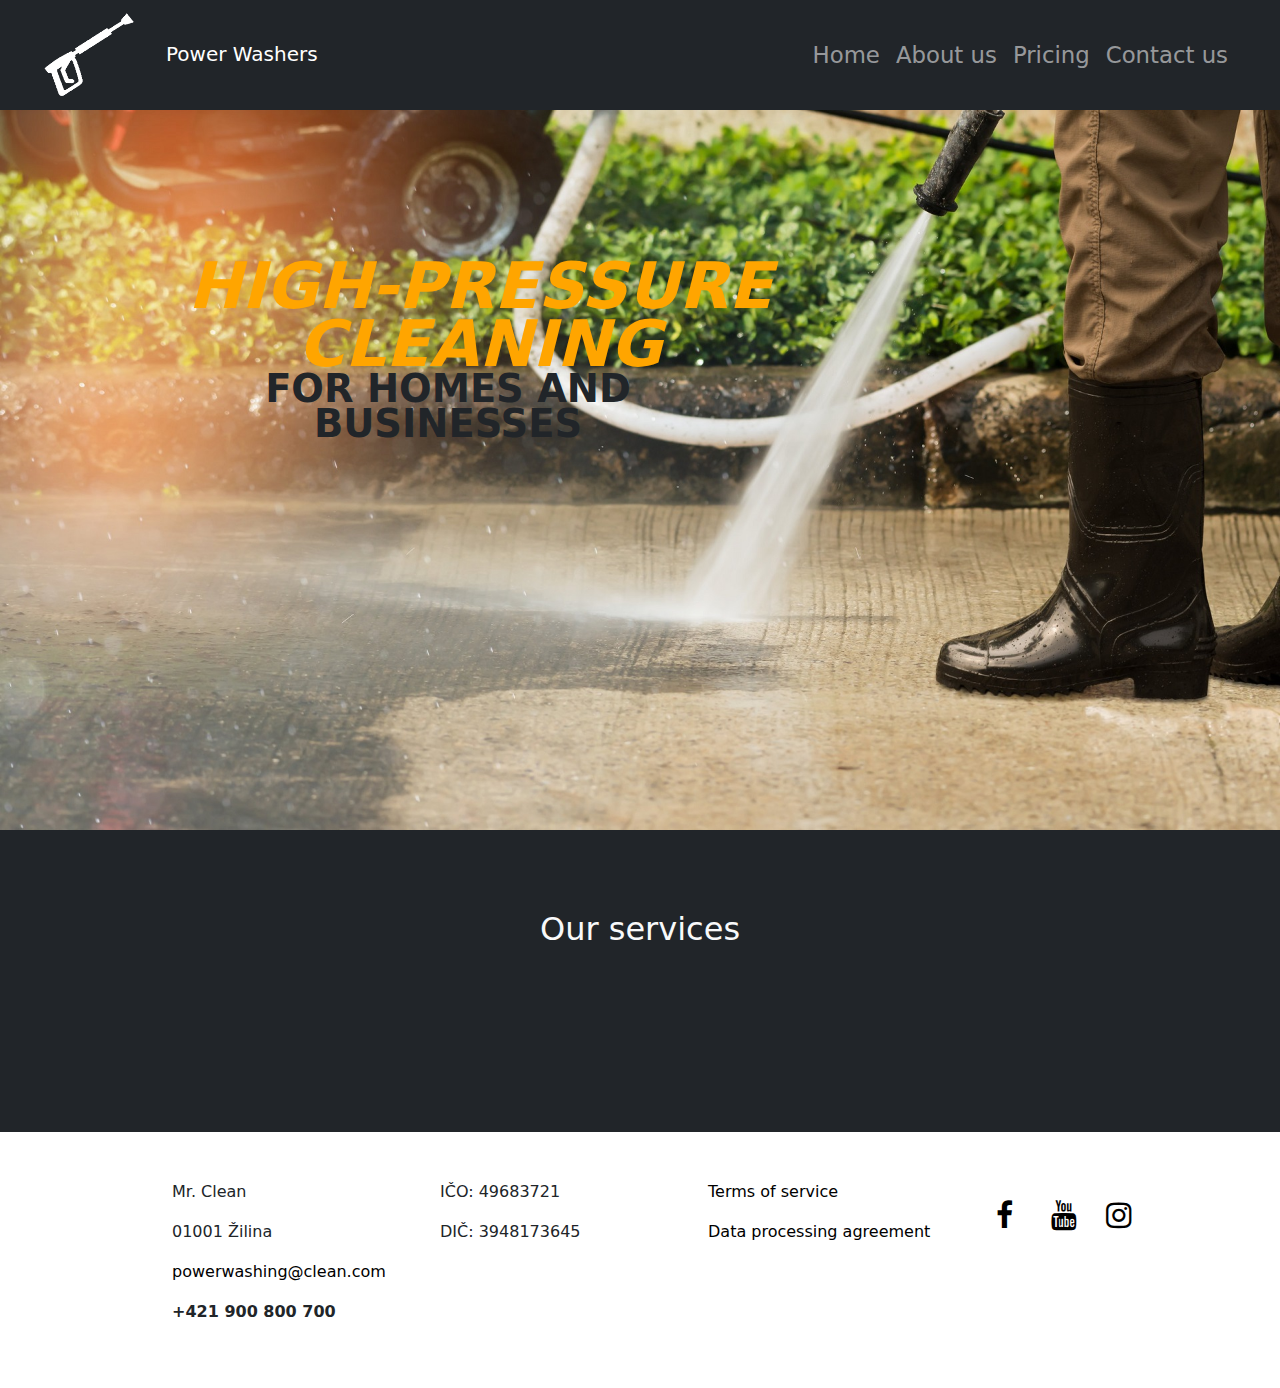
==== index.html @ 641e5bcb "Initial commit" ====
<!DOCTYPE html>
<html lang="en">
  <head>
    <meta name="viewport" content="width=device-width, initial-scale=1" />
    <meta charset="UTF-8" />
    <meta http-equiv="X-UA-Compatible" />
    <meta name="viewport" content="width=device-width, initial-scale=1.0" />
    <link
      rel="stylesheet"
      href="https://cdnjs.cloudflare.com/ajax/libs/font-awesome/4.7.0/css/font-awesome.min.css"
    />
    <link
      href="https://cdn.jsdelivr.net/npm/bootstrap@5.1.1/dist/css/bootstrap.min.css"
      rel="stylesheet"
    />
    <script src="https://cdn.jsdelivr.net/npm/bootstrap@5.1.1/dist/js/bootstrap.bundle.min.js"></script>
    <link rel="stylesheet" href="style.css" />
    <title>PowerWashers</title>
  </head>
  <body>
    <nav class="navbar sticky-top navbar-expand-md navbar-dark bg-dark">
      <div class="container-fluid">
        <a href="index.html" class="navbar-brand"
          ><img
            src="img/washingGun.png"
            alt="Washing gun"
            width="90"
            height="84"
          />Power Washers</a
        >
        <button
          class="navbar-toggler"
          type="button"
          data-bs-toggle="collapse"
          data-bs-target="#navItems"
        >
          <span class="navbar-toggler-icon"></span>
        </button>
        <div class="collapse navbar-collapse" id="navItems">
          <ul class="navbar-nav ms-auto">
            <li class="nav-item">
              <a href="index.html" class="nav-link">Home</a>
            </li>
            <li class="nav-item">
              <a href="about-us.html" class="nav-link">About us</a>
            </li>
            <li class="nav-item">
              <a href="pricing.html" class="nav-link">Pricing</a>
            </li>
            <li class="nav-item">
              <a href="contact.html" class="nav-link">Contact us</a>
            </li>
          </ul>
        </div>
      </div>
    </nav>

    <div class="container-fluid main-cont">
      <img id="main-img" src="img/pw-main.jpeg" alt="" />
      <div class="centered">HIGH-PRESSURE CLEANING</div>
      <div class="centered-bottom-text">FOR HOMES AND BUSINESSES</div>
    </div>

    <div class="container-fluid bg-dark text-light our-services">
      <span>
        <h2>Our services</h2>
      </span>
      <div class="row text-center">
        <div class="col-lg-4">
          <img
            class="img-fluid thumb"
            src="https://via.placeholder.com/400x600"
            alt=""
          />
        </div>
        <div class="col-lg-4">
          <img
            class="img-fluid thumb"
            src="https://via.placeholder.com/400x600"
            alt=""
          />
        </div>
        <div class="col-lg-4">
          <img
            class="img-fluid thumb"
            src="https://via.placeholder.com/400x600"
            alt=""
          />
        </div>
      </div>
    </div>

    <footer class="p-5 bg-white text-dark">
      <div class="container">
        <div class="row">
          <div class="col-12 col-sm-6 col-lg-3">
            <p>Mr. Clean</p>
            <p>01001 Žilina</p>
            <p>
              <a href="mailto:powerwashing@clean.com" target="_blank"
                >powerwashing@clean.com</a
              >
            </p>
            <p><b>+421 900 800 700</b></p>
          </div>
          <div class="col-12 col-sm-6 col-lg-3">
            <p>IČO: 49683721</p>
            <p>DIČ: 3948173645</p>
          </div>
          <div class="col-12 col-sm-6 col-lg-3">
            <p>
              <a class="terms" href="#">Terms of service</a>
            </p>
            <p><a class="terms" href="#">Data processing agreement</a></p>
          </div>
          <div class="col-12 col-sm-6 col-lg-3">
            <a href="#" class="fa fa-facebook"></a>
            <a href="#"><i class="fa fa-youtube"></i></a>
            <a href="#"><i class="fa fa-instagram"></i></a>
          </div>
        </div>
      </div>
    </footer>
  </body>
</html>
---- style.css ----
.navbar-brand img {
  margin-right: 2rem;
}

.navbar > div {
  margin-right: 2rem;
  margin-left: 2rem;
}

.nav-item a {
  font-size: 1.425rem;
}

#main-img {
  max-width: 100%;
  max-height: 100%;
}

.main-cont {
  padding: 0;
}

.our-services h2 {
  text-align: center;
}

#map {
  height: 22.5rem;
  width: 27rem;
}

.map-column {
  padding-top: 4.5rem;
  padding-left: 12rem;
}

.card {
  width: 22rem;
  height: 22rem;
  transition: transform 0.2s ease;
}

.card:hover {
  transform: scale(1.1);
}

.card-img-top {
  width: 100%;
  height: 12rem;
  object-fit: cover;
  margin-bottom: 1rem;
}

.card-block {
  padding-left: 1rem;
  padding-right: 1rem;
}

.card-title {
  margin-bottom: 1.5rem;
}

.card-text {
  font-size: 1.1em;
}

.our-services {
  padding: 5rem;
}

.our-services h2 {
  margin-bottom: 5rem;
}

.our-services > img {
  max-width: 4000px;
  max-height: 4000px;
}

.thumb {
  padding-bottom: 5rem;
}

.our-services {
  padding-bottom: 0;
}

@media only screen and (min-width: 992px) {
  .thumb {
    padding-bottom: 0;
  }

  .our-services {
    padding-bottom: 5rem;
  }
}

.fa {
  padding: 20px;
  font-size: 30px;
  width: 50px;
  text-align: center;
  text-decoration: none;
}

.main-cont {
  position: relative;
  text-align: center;
}

.centered {
  font-size: 5vw;
  font-weight: bold;
  font-style: italic;
  color: orange;
  position: absolute;
  line-height: 90%;
  top: 35%;
  left: 50%;
  transform: translate(-75%, -90%);
}

.centered-bottom-text {
  font-size: 3vw;
  font-weight: bold;
  position: absolute;
  line-height: 90%;
  top: 45%;
  left: 50%;
  transform: translate(-80%, -90%);
}

.review-photo {
  border-radius: 50%;
  filter: grayscale(100%);
  margin-top: 2rem;
}

.reviewer {
  font-size: 2em;
  font-family: "Courier New", Courier, monospace;
}

.contact-form {
  padding: 30px;
  margin: 0 auto;
  font-family: Arial, FontAwesome;
}

.contact-form input,
.contact-form textarea {
  width: 50%;
  margin-bottom: 1rem;
}

.contact-form a {
  width: 50%;
  text-decoration: none;
}

footer {
  margin-left: 7rem;
}

footer a {
  color: black;
  text-decoration: none;
}

footer a:visited {
  color: black;
  text-decoration: none;
}

footer a:hover {
  opacity: 50%;
}

footer a:active {
  color: black;
  text-decoration: none;
}

.about-us h2 {
  font-weight: bold;
  text-align: center;
}

.about-us {
  margin-top: 2rem;
  margin-bottom: 5rem;
  width: 50%;
}

.reviews {
  margin-bottom: 4rem;
}

.reviews h2 {
  margin-bottom: 3rem;
}

.review-photo {
  margin-bottom: 3rem;
}

.pricing {
  margin-top: 3rem;
  margin-bottom: 3rem;
}

textarea {
  resize: none;
}
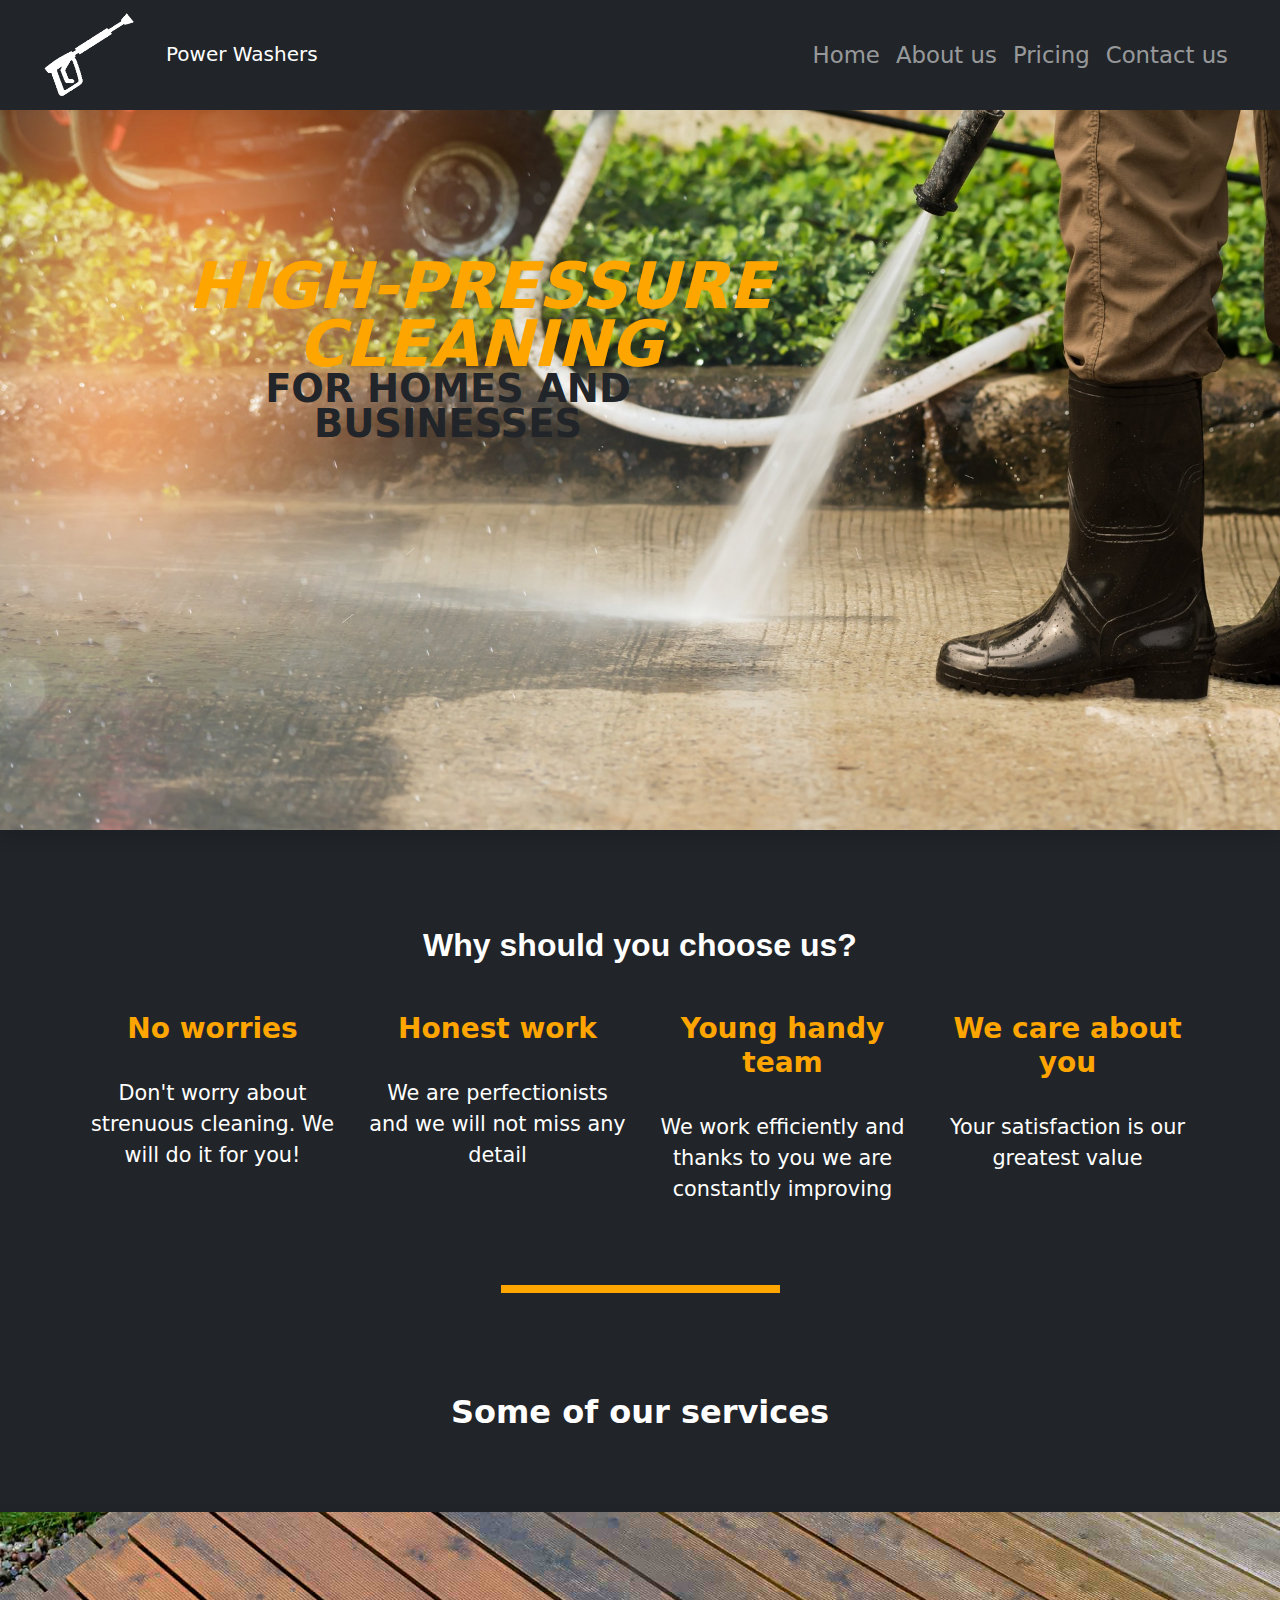
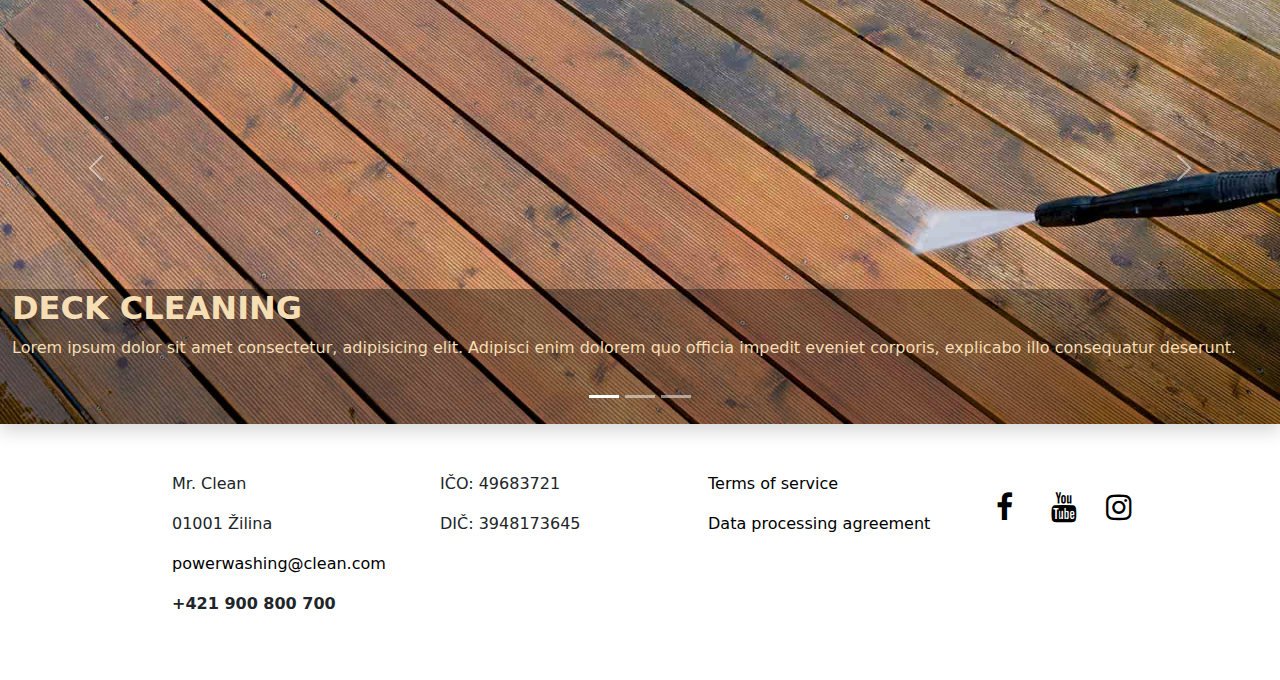
==== commit 5bfa8e77: "Finishing touches" ====
--- a/index.html
+++ b/index.html
@@ -3,7 +3,7 @@
   <head>
     <meta name="viewport" content="width=device-width, initial-scale=1" />
     <meta charset="UTF-8" />
-    <meta http-equiv="X-UA-Compatible" />
+    <meta http-equiv="X-UA-Compatible" content="IE=edge" />
     <meta name="viewport" content="width=device-width, initial-scale=1.0" />
     <link
       rel="stylesheet"
@@ -55,39 +55,126 @@
       </div>
     </nav>
 
-    <div class="container-fluid main-cont">
+    <div class="container-fluid shadow main-cont">
       <img id="main-img" src="img/pw-main.jpeg" alt="" />
       <div class="centered">HIGH-PRESSURE CLEANING</div>
       <div class="centered-bottom-text">FOR HOMES AND BUSINESSES</div>
     </div>
 
-    <div class="container-fluid bg-dark text-light our-services">
-      <span>
-        <h2>Our services</h2>
-      </span>
-      <div class="row text-center">
-        <div class="col-lg-4">
-          <img
-            class="img-fluid thumb"
-            src="https://via.placeholder.com/400x600"
-            alt=""
-          />
-        </div>
-        <div class="col-lg-4">
-          <img
-            class="img-fluid thumb"
-            src="https://via.placeholder.com/400x600"
-            alt=""
-          />
-        </div>
-        <div class="col-lg-4">
-          <img
-            class="img-fluid thumb"
-            src="https://via.placeholder.com/400x600"
-            alt=""
-          />
-        </div>
-      </div>
+    <div class="container-fluid bg-dark text-white text-center p-5">
+      <div class="container why-us">
+        <h2>Why should you choose us?</h2>
+        <div class="row">
+          <div class="col-12 col-sm-6 col-lg-3">
+            <h3>No worries</h3>
+            <p>Don't worry about strenuous cleaning. We will do it for you!</p>
+          </div>
+          <div class="col-12 col-sm-6 col-lg-3">
+            <h3>Honest work</h3>
+            <p>We are perfectionists and we will not miss any detail</p>
+          </div>
+
+          <div class="col-12 col-sm-6 col-lg-3">
+            <h3>Young handy team</h3>
+            <p>
+              We work efficiently and thanks to you we are constantly improving
+            </p>
+          </div>
+
+          <div class="col-12 col-sm-6 col-lg-3">
+            <h3>We care about you</h3>
+            <p>Your satisfaction is our greatest value</p>
+          </div>
+        </div>
+        <hr />
+      </div>
+      <h2 id="services">Some of our services</h2>
+    </div>
+
+    <div
+      id="mainCarousel"
+      class="carousel slide shadow"
+      data-bs-ride="carousel"
+    >
+      <div class="carousel-indicators">
+        <button
+          type="button"
+          data-bs-target="#mainCarousel"
+          data-bs-slide-to="0"
+          class="active"
+          aria-current="true"
+          aria-label="Slide 1"
+        ></button>
+        <button
+          type="button"
+          data-bs-target="#mainCarousel"
+          data-bs-slide-to="1"
+          aria-label="Slide 2"
+        ></button>
+        <button
+          type="button"
+          data-bs-target="#mainCarousel"
+          data-bs-slide-to="2"
+          aria-label="Slide 3"
+        ></button>
+      </div>
+
+      <div class="carousel-inner">
+        <div class="carousel-item active slide-1">
+          <div class="container-fluid carousel-container">
+            <h2><b>DECK CLEANING</b></h2>
+
+            <p>
+              Lorem ipsum dolor sit amet consectetur, adipisicing elit. Adipisci
+              enim dolorem quo officia impedit eveniet corporis, explicabo illo
+              consequatur deserunt.
+            </p>
+          </div>
+        </div>
+
+        <div class="carousel-item slide-2">
+          <div class="container-fluid carousel-container">
+            <h2><b>WALKWAY CLEANING</b></h2>
+            <p>
+              Lorem ipsum, dolor sit amet consectetur adipisicing elit. Numquam
+              recusandae distinctio natus, vero accusamus quo hic nemo debitis
+              cumque architecto aperiam ipsa similique reiciendis maxime odio
+              officia nisi expedita culpa!
+            </p>
+          </div>
+        </div>
+
+        <div class="carousel-item slide-3">
+          <div class="container-fluid carousel-container">
+            <h2><b>WALL CLEANING</b></h2>
+            <p>
+              Lorem ipsum dolor sit amet consectetur, adipisicing elit. Nulla
+              exercitationem nihil voluptatum est ex atque omnis eaque iste
+              soluta, nobis facilis ad quidem, explicabo eveniet eius sequi
+              necessitatibus fugiat cupiditate vero assumenda hic animi ratione?
+            </p>
+          </div>
+        </div>
+      </div>
+
+      <button
+        class="carousel-control-prev"
+        type="button"
+        data-bs-target="#mainCarousel"
+        data-bs-slide="prev"
+      >
+        <span class="carousel-control-prev-icon" aria-hidden="true"></span>
+        <span class="visually-hidden">Previous</span>
+      </button>
+      <button
+        class="carousel-control-next"
+        type="button"
+        data-bs-target="#mainCarousel"
+        data-bs-slide="next"
+      >
+        <span class="carousel-control-next-icon" aria-hidden="true"></span>
+        <span class="visually-hidden">Next</span>
+      </button>
     </div>
 
     <footer class="p-5 bg-white text-dark">
--- a/style.css
+++ b/style.css
@@ -42,6 +42,7 @@
 
 .card:hover {
   transform: scale(1.1);
+  border: none;
 }
 
 .card-img-top {
@@ -73,16 +74,14 @@
 }
 
 .our-services > img {
-  max-width: 4000px;
-  max-height: 4000px;
-}
-
-.thumb {
-  padding-bottom: 5rem;
+  max-width: 100%;
+  max-height: 600px;
 }
 
 .our-services {
   padding-bottom: 0;
+  width: 50rem;
+  height: 30rem;
 }
 
 @media only screen and (min-width: 992px) {
@@ -212,3 +211,76 @@
 textarea {
   resize: none;
 }
+
+.carousel-item {
+  height: 32rem;
+  width: 100%;
+  background-color: #777;
+  color: wheat;
+  position: relative;
+  background-position: center;
+  background-size: cover;
+}
+.carousel-container {
+  position: absolute;
+  bottom: 0px;
+  padding-bottom: 3rem;
+}
+
+.slide-1 {
+  background-image: url(/img/deck.jpg);
+  background-position: right bottom;
+}
+
+.slide-2 {
+  background-image: url(/img/walkway.jpg);
+  background-position: bottom center;
+}
+
+.slide-3 {
+  background-image: url(/img/wall.jpg);
+  background-position: center;
+}
+
+@media only screen and (min-width: 992px) {
+  .slide-3 {
+    background-position: left top;
+  }
+}
+
+.carousel-container {
+  background: rgba(0, 0, 0, 0.35);
+  margin: 0;
+  z-index: 0;
+}
+
+.why-us h2 {
+  margin-top: 3rem;
+  margin-bottom: 3rem;
+  font-weight: bold;
+  font-family: Helvetica, Arial, sans-serif;
+}
+
+.why-us h3 {
+  color: orange;
+  font-weight: bold;
+  margin-bottom: 2rem;
+}
+
+.why-us p {
+  margin-bottom: 5rem;
+  font-size: 1.3em;
+}
+
+hr {
+  border-top: 8px solid orange;
+  opacity: 1;
+  margin: auto;
+  margin-bottom: 100px;
+  width: 25%;
+}
+
+#services {
+  font-weight: bold;
+  margin-bottom: 2rem;
+}
